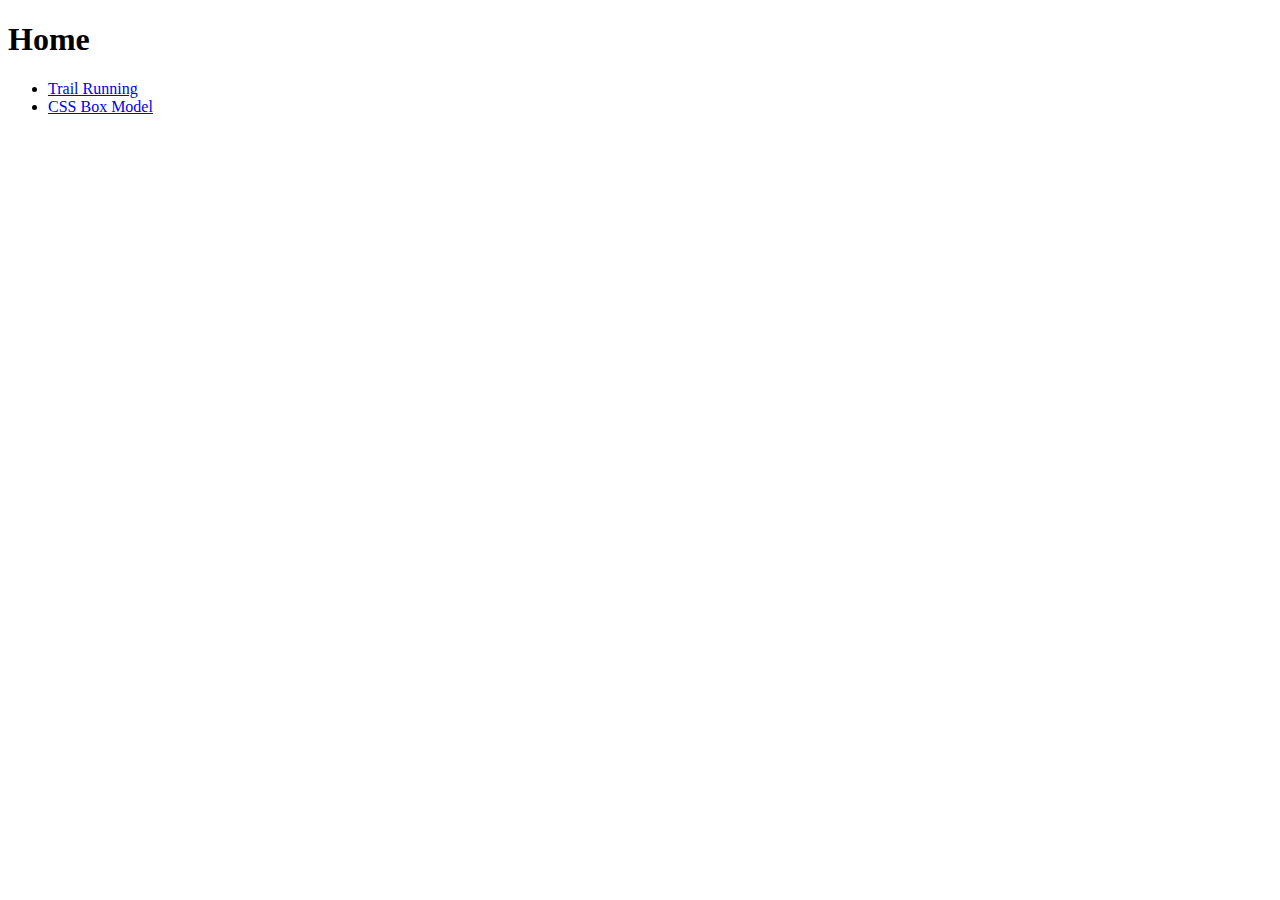
==== index.html @ 9c800ad0 "init" ====
<!doctype html>
<html lang="en-US">

<head>
<meta charset="UTF-8">

<title>YOUR title here</title>

<meta name="description" content="Home page for Joey's site">
<meta name="keywords" content="Home">
<meta name="author" content= "Joseph Wesy">
<meta name="viewport" content="width=device-width, initial-scale=1.0">
</head>

<body>
    <h1>Home</h1>
    <ul>
        <li><a href="./running.html">Trail Running</a></li>
        <li><a href="./box_model.html">CSS Box Model</a></li>
    </ul>
</body>
</html>
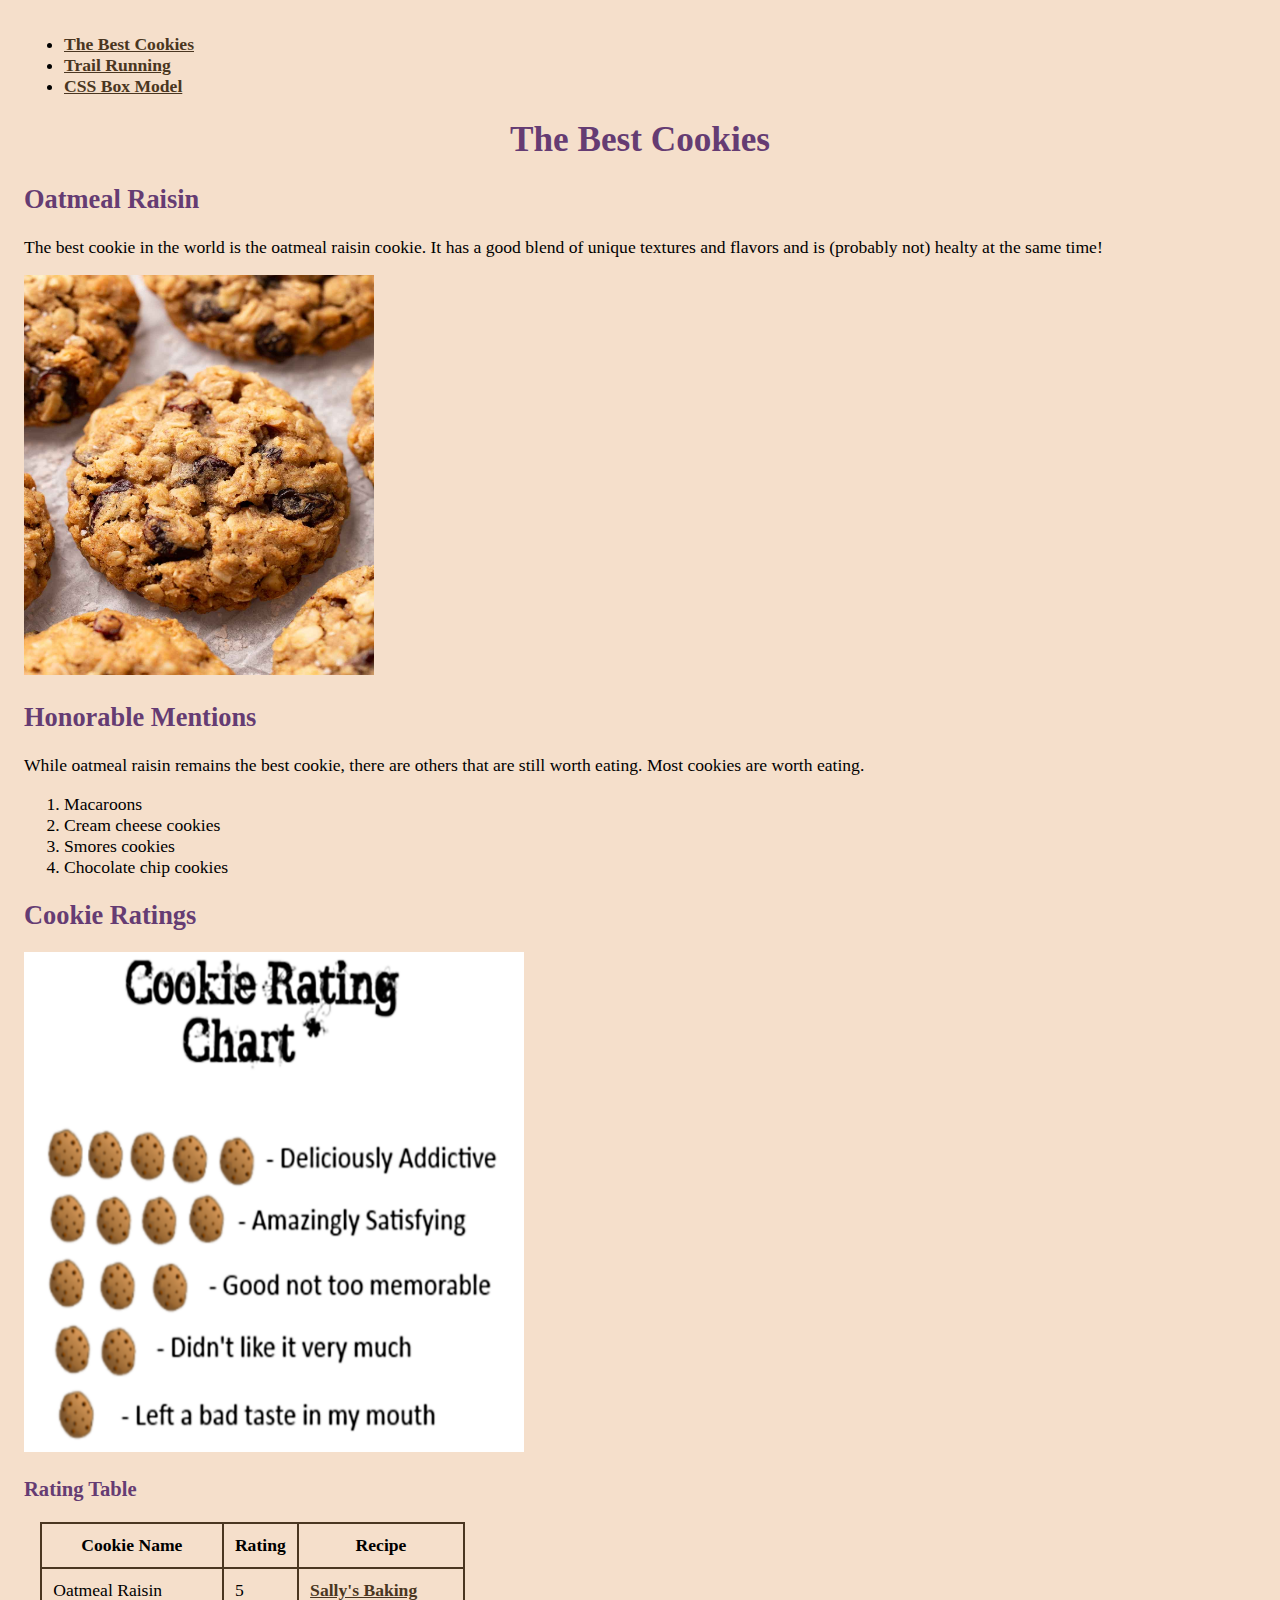
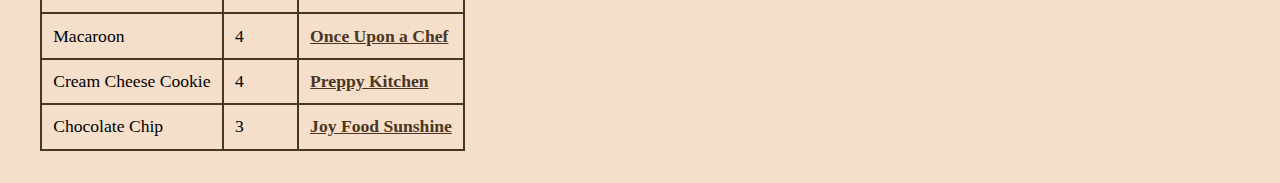
==== commit a84af025: "completed home page about cookies" ====
--- a/index.html
+++ b/index.html
@@ -4,20 +4,86 @@
 <head>
 <meta charset="UTF-8">
 
-<title>YOUR title here</title>
+<title>The Best Cookies</title>
 
-<meta name="description" content="Home page for Joey's site">
-<meta name="keywords" content="Home">
-<meta name="author" content= "Joseph Wesy">
+<meta name="description" content="A site talking about the best cookies in the world">
+<meta name="keywords" content="Cookies, Baking, Dessert">
+<meta name="author" content= "Joseph West">
 <meta name="viewport" content="width=device-width, initial-scale=1.0">
+<link rel="stylesheet" href="resources/home_style.css">
 </head>
 
 <body>
-    <h1>Home</h1>
+
     <ul>
+        <li><a href="./index.html">The Best Cookies</a></li>
         <li><a href="./running.html">Trail Running</a></li>
         <li><a href="./box_model.html">CSS Box Model</a></li>
     </ul>
+
+    <h1>The Best Cookies</h1>
+    <h2>Oatmeal Raisin</h2>
+
+    <p>The best cookie in the world is the oatmeal raisin cookie.
+    It has a good blend of unique textures and flavors and is (probably not)
+    healty at the same time!</p>
+
+    <a href="https://sallysbakingaddiction.com/soft-chewy-oatmeal-raisin-cookies/" target="_blank">
+        <img src="resources/oatmeal_raisin_cookies.jpg" alt="A picture of
+        oatmeal raisin cookies" title="Sally's Baking Oatmeal Raisin Cookie Recipe" height="400" width="350">
+    </a>
+
+    <h2>Honorable Mentions</h2>
+
+    <p>While oatmeal raisin remains the best cookie, there are others
+    that are still worth eating. Most cookies are worth eating.</p>
+
+    <ol>
+        <li>Macaroons</li>
+        <li>Cream cheese cookies</li>
+        <li>Smores cookies</li>
+        <li>Chocolate chip cookies</li>
+    </ol>
+
+    <h2>Cookie Ratings</h2>
+
+    <img src="resources/cookie_chart_rating.png" alt="A picture showing the requirements for 
+    a cookie to receive a certain rating" width="500" height="500">
+
+    <h3>Rating Table</h3>
+
+    <table>
+        <tr>
+            <th>Cookie Name</th>
+            <th>Rating</th>
+            <th>Recipe</th>
+        </tr>
+        <tr>
+            <td>Oatmeal Raisin</td>
+            <td>5</td>
+            <td><a href="https://sallysbakingaddiction.com/soft-chewy-oatmeal-raisin-cookies/"
+                    target="_blank" title="Sally's Baking oatmeal cookie recipe">Sally's Baking</a></td>
+        </tr>
+        <tr>
+            <td>Macaroon</td>
+            <td>4</td>
+            <td><a href="https://www.onceuponachef.com/recipes/coconut-macaroons.html"
+                    target="_blank" title="Once Upon a Chef Macaroon Recipe">Once Upon a Chef</a></td>
+        </tr>
+        <tr>
+            <td>Cream Cheese Cookie</td>
+            <td>4</td>
+            <td><a href="https://preppykitchen.com/cream-cheese-cookies/"
+                    target="_blank" title="Preppy Kitchen Cream Cheese Cookies">Preppy Kitchen</a></td>
+        </tr>
+        <tr>
+            <td>Chocolate Chip</td>
+            <td>3</td>
+            <td><a href="https://joyfoodsunshine.com/the-most-amazing-chocolate-chip-cookies/"
+                    target="_blank" title="Joy Food Sunshine Chocolate Chip Cookies">Joy Food Sunshine</a></td>
+        </tr>
+    </table>
+    
 </body>
 </html>
 
--- a/resources/home_style.css
+++ b/resources/home_style.css
@@ -0,0 +1,32 @@
+:root {
+    --bg: #f5dfcb;
+    --primary: #653c73;
+    --secondary: #4a3621;
+}
+
+body {
+    background-color: var(--bg);
+    padding: 0.5rem 1rem;
+    font-size: 1.1em;
+}
+h1, h2, h3 {
+    color: var(--primary);
+}
+a {
+    color: var(--secondary);
+    font-weight: bold;
+}
+a:hover {
+    color: var(--primary);
+}
+table {
+    border-collapse: collapse;
+    margin: 1rem;
+}
+td, th {
+    border: 2px solid var(--secondary);
+    padding: 0.7rem;
+}
+h1 {
+    text-align: center;
+}
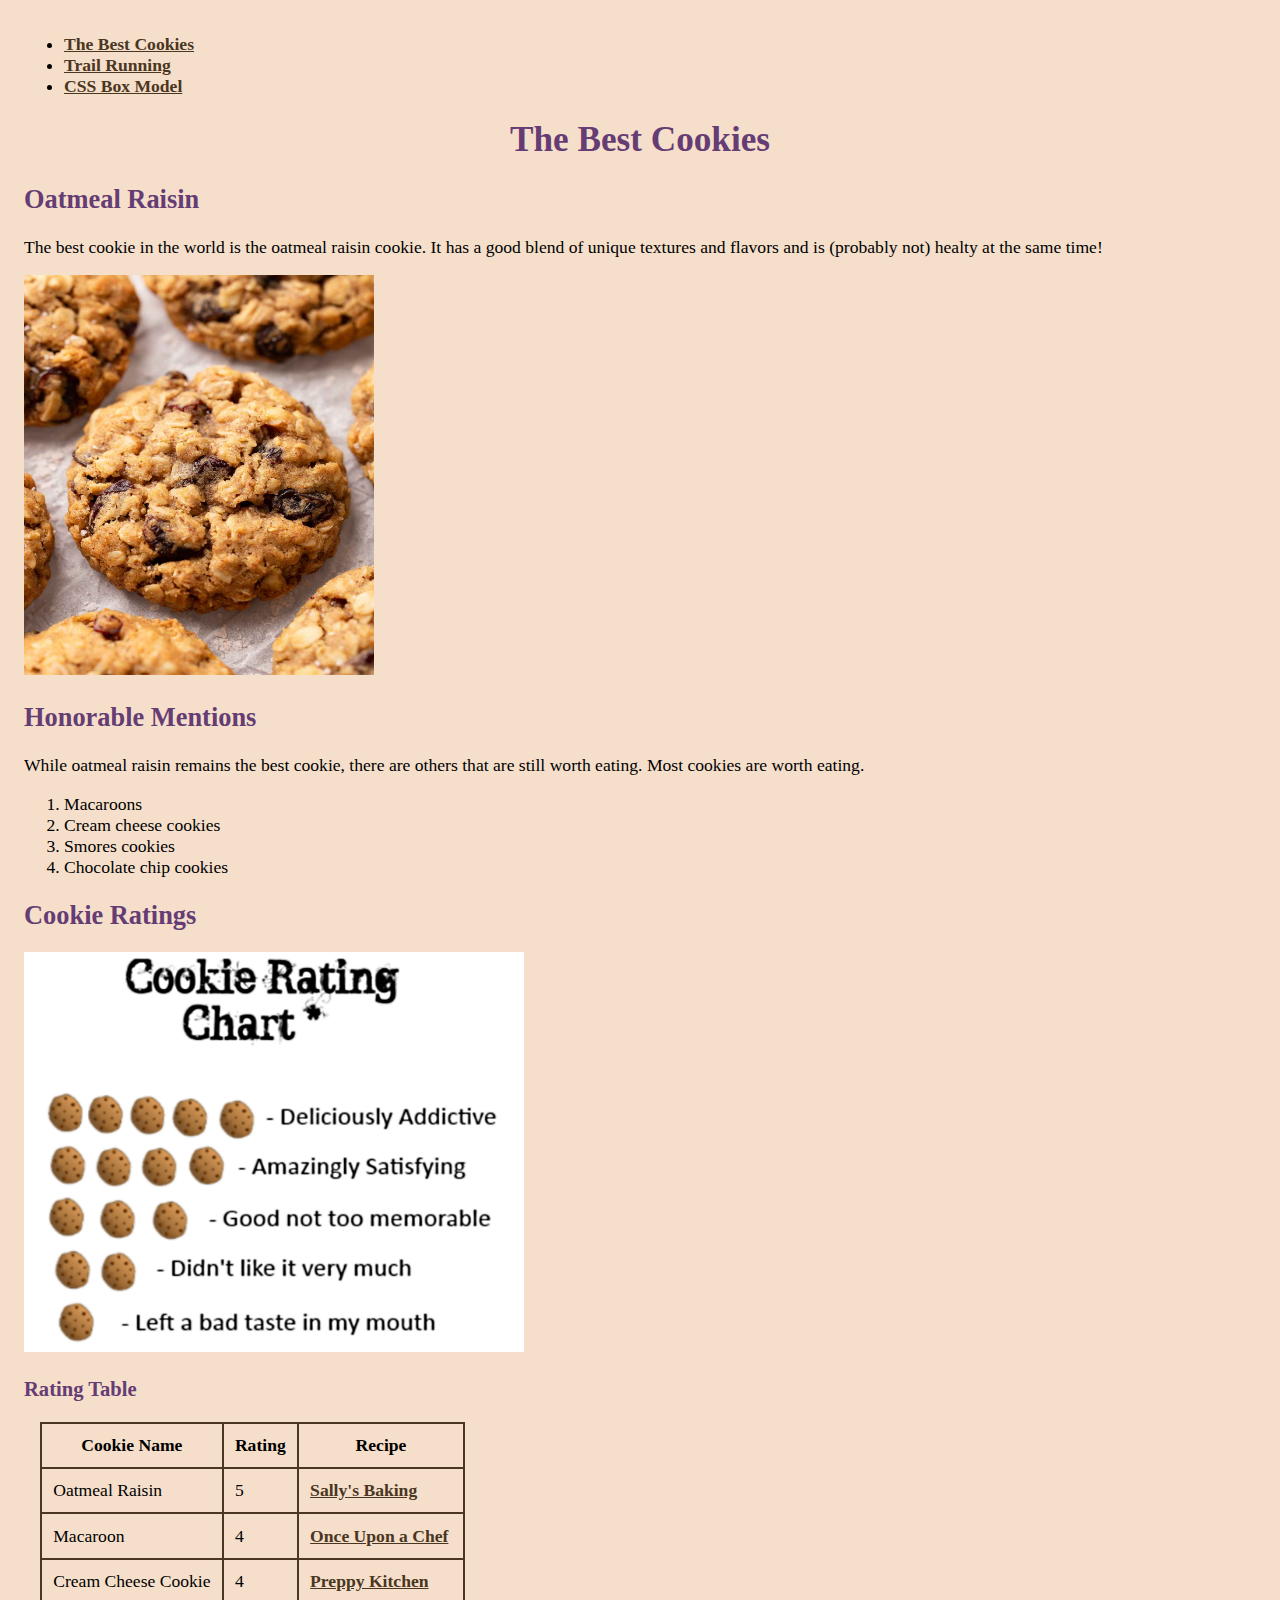
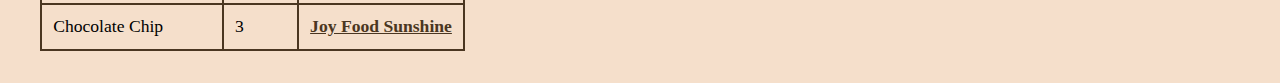
==== commit 9f698b05: "fixed cookie image dimensions" ====
--- a/index.html
+++ b/index.html
@@ -48,7 +48,7 @@
     <h2>Cookie Ratings</h2>
 
     <img src="resources/cookie_chart_rating.png" alt="A picture showing the requirements for 
-    a cookie to receive a certain rating" width="500" height="500">
+    a cookie to receive a certain rating" width="500" height="400">
 
     <h3>Rating Table</h3>
 
